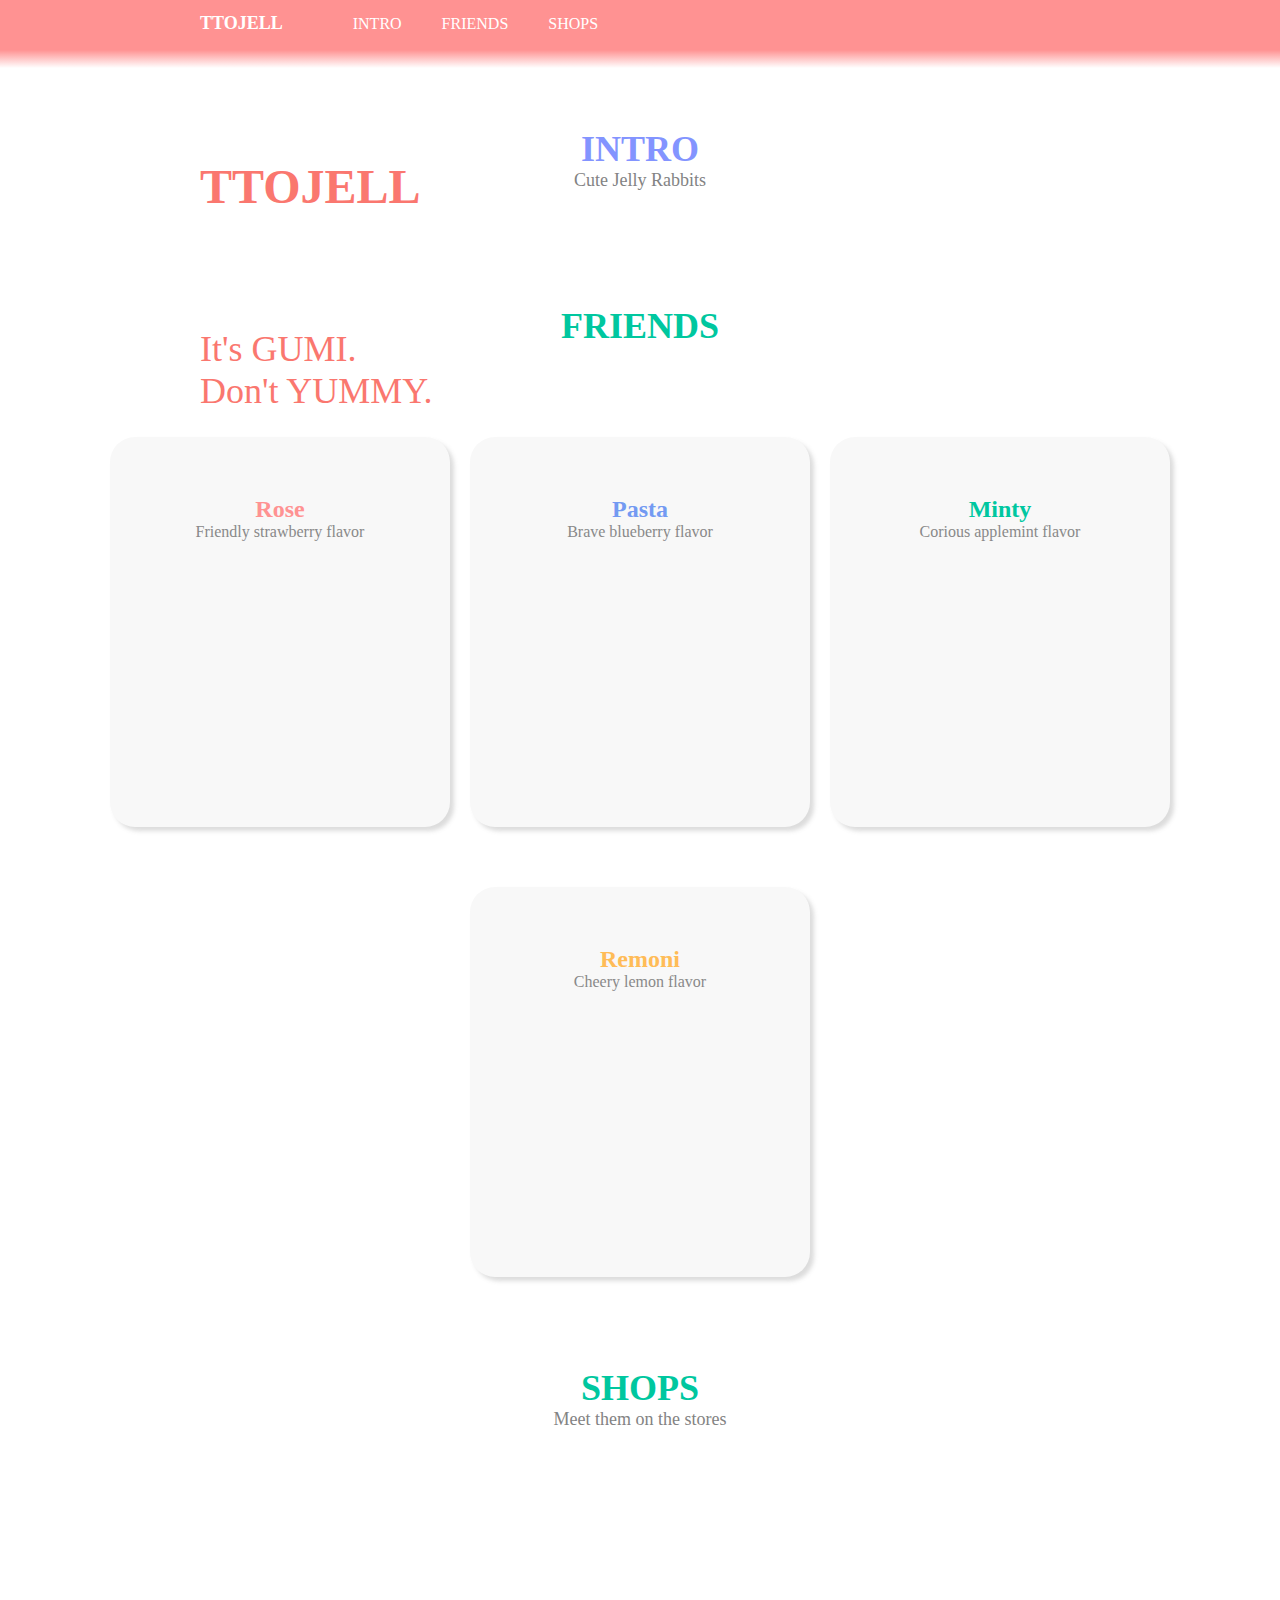
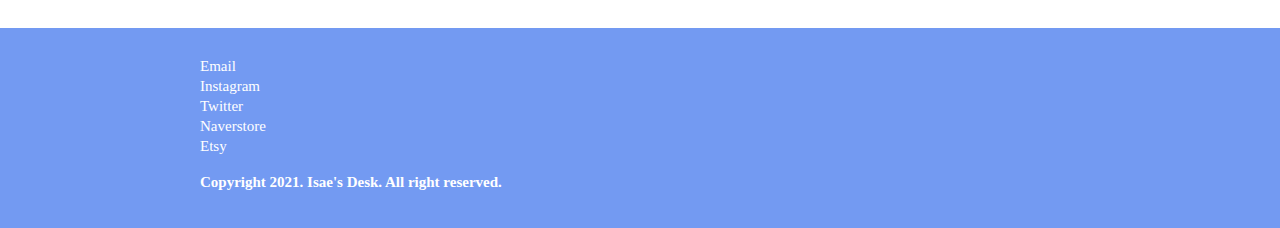
==== index.html @ 4c7acad2 "upload website doc files" ====
<!doctype html>
<html>
<head>
<meta charset="utf-8">
<title>TTOJEL</title>
<link href="ttogel.css" rel="stylesheet" type="text/css">
</head>
<body>
	<div class="wrapper">
		<header>
			<div class="header">
				<ul class="menu">
					<span class="headertitle">TTOJELL</span>
						<li class="menuitem">INTRO</li>
						<li class="menuitem">FRIENDS</li>
						<li class="menuitem">SHOPS</li>
				</ul>
			</div>
		</header>
	</div>
		<section class="main">
			<div>
				<div class="main">
					<span class="maintitle">TTOJELL</span>
				</div>
				<div>
					<span class="maintext">It's GUMI.<br>Don't YUMMY.</span>
				</div>
				<div class="mainimage">
					<img class="mainimage" src="https://github.com/Haarpuia/ttojell/blob/main/images/headerimage.png?raw=true" alt="">
				</div>
			</div>
		</section>
		<section class="INTRO">
			<div>
				<div class="introtitle">
					<center>
						<span>INTRO</span>
					</center>
				</div>
				<div class="introtext">
					<center>
						<span>Cute Jelly Rabbits</span>
					</center>
				</div>
				<div>
					<center>
						<img class="introimage" src="https://github.com/Haarpuia/ttojell/blob/main/images/introimage.png?raw=true" width="388" alt="">
					</center>
				</div>
			</div>
		</section>
		<section class="friends">
			<div>
				<center>
					<span class="friendstitle">FRIENDS</span>
				</center>
			</div>
			<div class="friendswrapper">
				<div class="friendsbox">
					<img class="friendimage" src="https://github.com/Haarpuia/ttojell/blob/main/images/roseimage.png?raw=true" alt="">
					<div>
						<span class="rosename">Rose</span>
					</div>
					<div>
						<span class="friendstext">Friendly strawberry flavor</span>
					</div>
				</div>
				<div class="friendsbox">
					<img class="friendimage" src="https://github.com/Haarpuia/ttojell/blob/main/images/pastaimage.png?raw=true" alt="">
					<div>
						<span class="pastaname">Pasta</span>
					</div>
					<div>
						<span class="friendstext">Brave blueberry flavor</span>
					</div>
				</div>
				<div class="friendsbox">
					<img class="friendimage" src="https://github.com/Haarpuia/ttojell/blob/main/images/Muntyimage.png?raw=true" alt="">
					<div>
						<span class="mintyname">Minty</span>
					</div>
					<div>
						<span class="friendstext">Corious applemint flavor</span>
					</div>
				</div>
				<div class="friendsbox">
					<img class="friendimage" src="https://github.com/Haarpuia/ttojell/blob/main/images/remoniimage.png?raw=true" alt="">
					<div>
						<span class="remoniname">Remoni</span>
					</div>
					<div>
						<span class="friendstext">Cheery lemon flavor</span>
					</div>
				</div>
			</div>
		</section>
		<section class="shops">
			<div>
				<center>
					<span class="shopstitle">SHOPS</span>
				</center>
			</div>
			<div>
				<center>
					<span class="shopstext">Meet them on the stores</span>
				</center>
			</div>
			<div class="shopswrapper">
				<div class="shopitem">
					<img class="naver" src="https://github.com/Haarpuia/ttojell/blob/main/images/naverdefault.png?raw=true" alt="">
				</div>
				<div class="shopitem">
					<img class="etsy" src="https://github.com/Haarpuia/ttojell/blob/main/images/etsydefalut.png?raw=true" alt="">
				</div>
			</div>
		</section>
		<footer>
			<div class="footerwrapper">
				<div class="footerlinks">
					<ul class="footermenu">
						<li class="menuitems">Email</li>
						<li class="menuitems">Instagram</li>
						<li class="menuitems">Twitter</li>
						<li class="menuitems">Naverstore</li>
						<li class="menuitems">Etsy</li>
					</ul>
				</div>
				<div>
					<span class="copyright">Copyright 2021. Isae's Desk. All right reserved.</span>
				</div>
			</div>
		</footer>
</body>
</html>
---- ttogel.css ----
@charset "utf-8";
/* CSS Document */
@media all and (min-width:768px) {
	header {
	width: 100%;
	height: 50px;
	background: #FF9292;
	display: flex;
	justify-content: space-between;
}
.headertitle {
	font-weight: 900; 
	color: white;
	font-size: 18px;
	align-items: center;
	padding-top: 13px;
	padding-left: 200px;
	padding-right: 50px;
}
.menu{
	list-style: none;
	font-size: 16px;
	color: white;
	align-items: center;
	display: inline-flex;
	justify-content: space-between;
}
.menuitem {
	float: left;
	padding-top: 13px;
	padding-left: 20px;
	padding-right: 20px;
	align-items: center;
	justify-content: space-between;
}
.main {
	background: linear-gradient(180deg, #FF9292 0%, rgba(236, 236, 236, 0) 100%);
}
.maintitle {
	color: #FA776F;
	font-size: 48px;
	font-weight: 900;
	display: flex;
	align-items: center;
	padding-left: 200px;
	padding-top: 109px;
	position: absolute;
	
}
.maintext { 
	color: #FA776F;
	font-size: 36px;
	display: flex;
	padding-left: 200px;
	padding-top: 278px;
	float: left;
	position: absolute;
}
.mainimage {
	max-width: 100%;
	height: auto;
}
.introtitle {
	font-size: 36px;
	font-weight: bold;
	padding-top: 60px;
	color: #8394FF;
}
.introtext {
	font-size: 18px;
	color: #838383;
}
.introimage {
	padding-top: 50px;
	padding-bottom: 60px;
}
.friendstitle {
	font-size: 36px;
	font-weight: bold;
	color: #00C79F;
}
.friendswrapper {
	display: flex;
	text-align: center;
	padding-left: 100px;
	padding-right: 100px;
	padding-top: 60px;
	justify-content: space-between;
	padding-bottom: 60px;
	flex-wrap : wrap;
}
.friendsbox {
	display: inline-block;
	width: 300px;
	height: 350px;
	background: #F8F8F8;
	box-shadow: 4px 4px 4px rgba(115, 115, 115, 0.25);
	border-radius: 25px;
	text-align: center;
	padding: 20px;
}
.rosename {
	font-weight: bold;
	font-size: 24px;
	color: #FF9292;
}
.friendstext {
	font-weight: 300;
	font-size: 16px;
	color: #898989;
}
.pastaname {
	font-weight: bold;
	font-size: 24px;
	color: #739AF2;
}
.mintyname {
	font-weight: bold;
	font-size: 24px;
	color: #00C7A0;
}
.remoniname {
	font-weight: bold;
	font-size: 24px;
	color: #FFBC57;
}
.friendimage {
	padding-bottom: 35px;
}
.shopstitle {
	font-size: 36px;
	font-weight: bold;
	color: #00C79F;
}
.shopstext {
	font-size: 18px;
	color: #838383;
}
.shopswrapper {
	display: flex;
	padding-left: 600px;
	padding-top: 60px;
	padding-right: 600px;
	justify-content: space-between;
	padding-bottom: 60px;
	align-items: center;
}
footer {
	width: 100%;
	height: 200px;
	background: #739AF2;
	padding-left: 200px;
}
.footerlinks {
	font-size: 15px;
	align-items: center;
	padding-top: 30px;
}
.footermenu {
	list-style: none;
	color: #FFFFFF;
	padding-bottom: 15px;
}
.menuitems {
	padding-bottom: 3px;
}
.copyright {
	font-size: 15px;
	font-weight: bold;
	color: #FFFFFF;
}
* {
	margin: 0;
	padding: 0;
	font-family: montserrat;
}
header {
	width: 100%;
	height: 50px;
	background: #FF9292;
	display: flex;
	justify-content: space-between;
}
.headertitle {
	font-weight: 900;
	color: white;
	font-size: 18px;
	align-items: center;
	padding-top: 13px;
	padding-left: 200px;
	padding-right: 50px;
}
.menu{
	list-style: none;
	font-size: 16px;
	color: white;
	align-items: center;
	display: inline-flex;
	justify-content: space-between;
}
.menuitem {
	float: left;
	padding-top: 13px;
	padding-left: 20px;
	padding-right: 20px;
	align-items: center;
	justify-content: space-between;
}
.main {
	background: linear-gradient(180deg, #FF9292 0%, rgba(236, 236, 236, 0) 100%);
}
.maintitle {
	color: #FA776F;
	font-size: 48px;
	font-weight: 900;
	display: flex;
	align-items: center;
	padding-left: 200px;
	padding-top: 109px;
	position: absolute;
	
}
.maintext { 
	color: #FA776F;
	font-size: 36px;
	display: flex;
	padding-left: 200px;
	padding-top: 278px;
	float: left;
	position: absolute;
}
.mainimage {
	padding-left: 400px;
}
.introtitle {
	font-size: 36px;
	font-weight: bold;
	padding-top: 60px;
	color: #8394FF;
}
.introtext {
	font-size: 18px;
	color: #838383;
}
.introimage {
	padding-top: 50px;
	padding-bottom: 60px;
}
.friendstitle {
	font-size: 36px;
	font-weight: bold;
	color: #00C79F;
}
.friendswrapper {
	display: flex;
	text-align: center;
	padding-left: 100px;
	padding-right: 100px;
	padding-top: 60px;
	padding-bottom: 60px;
	align-contents: space-around;
	justify-content: space-around;
}
.friendsbox {
	display: inline-block;
	width: 300px;
	height: 350px;
	background: #F8F8F8;
	box-shadow: 4px 4px 4px rgba(115, 115, 115, 0.25);
	border-radius: 25px;
	text-align: center;
	margin-top: 30px;
	margin-bottom: 30px;
	
}
.rosename {
	font-weight: bold;
	font-size: 24px;
	color: #FF9292;
}
.friendstext {
	font-weight: 300;
	font-size: 16px;
	color: #898989;
}
.pastaname {
	font-weight: bold;
	font-size: 24px;
	color: #739AF2;
}
.mintyname {
	font-weight: bold;
	font-size: 24px;
	color: #00C7A0;
}
.remoniname {
	font-weight: bold;
	font-size: 24px;
	color: #FFBC57;
}
.friendimage {
	padding-bottom: 35px;
}
.shopstitle {
	font-size: 36px;
	font-weight: bold;
	color: #00C79F;
}
.shopstext {
	font-size: 18px;
	color: #838383;
}
.shopswrapper {
	display: flex;
	align-contents: space-around;
	justify-content: space-around;
	padding-bottom: 60px;
	align-items: center;
	flex-wrap : wrap;
}
.shopitem {
	display: inline-block;
	margin-top: 30px;
	margin-bottom: 30px;
}
footer {
	width: 100%;
	height: 200px;
	background: #739AF2;
	padding-left: 200px;
}
.footerlinks {
	font-size: 15px;
	align-items: center;
	padding-top: 30px;
}
.footermenu {
	list-style: none;
	color: #FFFFFF;
	padding-bottom: 15px;
}
.menuitems {
	padding-bottom: 3px;
}
.copyright {
	font-size: 15px;
	font-weight: bold;
	color: #FFFFFF;
}
}
@media all and (min-width:992px) {
	header {
	width: 100%;
	height: 50px;
	background: #FF9292;
	display: flex;
	justify-content: space-between;
}
.headertitle {
	font-weight: 900; 
	color: white;
	font-size: 18px;
	align-items: center;
	padding-top: 13px;
	padding-left: 200px;
	padding-right: 50px;
}
.menu{
	list-style: none;
	font-size: 16px;
	color: white;
	align-items: center;
	display: inline-flex;
	justify-content: space-between;
}
.menuitem {
	float: left;
	padding-top: 13px;
	padding-left: 20px;
	padding-right: 20px;
	align-items: center;
	justify-content: space-between;
}
.main {
	background: linear-gradient(180deg, #FF9292 0%, rgba(236, 236, 236, 0) 100%);
}
.maintitle {
	color: #FA776F;
	font-size: 48px;
	font-weight: 900;
	display: flex;
	align-items: center;
	padding-left: 200px;
	padding-top: 109px;
	position: absolute;
	
}
.maintext { 
	color: #FA776F;
	font-size: 36px;
	display: flex;
	padding-left: 200px;
	padding-top: 278px;
	float: left;
	position: absolute;
}
.mainimage {
	max-width: 100%;
	height: auto;
}
.introtitle {
	font-size: 36px;
	font-weight: bold;
	padding-top: 60px;
	color: #8394FF;
}
.introtext {
	font-size: 18px;
	color: #838383;
}
.introimage {
	padding-top: 50px;
	padding-bottom: 60px;
}
.friendstitle {
	font-size: 36px;
	font-weight: bold;
	color: #00C79F;
}
.friendswrapper {
	display: flex;
	text-align: center;
	padding-left: 100px;
	padding-right: 100px;
	padding-top: 60px;
	justify-content: space-between;
	padding-bottom: 60px;
	flex-wrap : wrap;
}
.friendsbox {
	display: inline-block;
	width: 300px;
	height: 350px;
	background: #F8F8F8;
	box-shadow: 4px 4px 4px rgba(115, 115, 115, 0.25);
	border-radius: 25px;
	text-align: center;
	padding: 20px;
}
.rosename {
	font-weight: bold;
	font-size: 24px;
	color: #FF9292;
}
.friendstext {
	font-weight: 300;
	font-size: 16px;
	color: #898989;
}
.pastaname {
	font-weight: bold;
	font-size: 24px;
	color: #739AF2;
}
.mintyname {
	font-weight: bold;
	font-size: 24px;
	color: #00C7A0;
}
.remoniname {
	font-weight: bold;
	font-size: 24px;
	color: #FFBC57;
}
.friendimage {
	padding-bottom: 35px;
}
.shopstitle {
	font-size: 36px;
	font-weight: bold;
	color: #00C79F;
}
.shopstext {
	font-size: 18px;
	color: #838383;
}
.shopswrapper {
	display: flex;
	padding-left: 600px;
	padding-top: 60px;
	padding-right: 600px;
	justify-content: space-between;
	padding-bottom: 60px;
	align-items: center;
}
footer {
	width: 100%;
	height: 200px;
	background: #739AF2;
	padding-left: 200px;
}
.footerlinks {
	font-size: 15px;
	align-items: center;
	padding-top: 30px;
}
.footermenu {
	list-style: none;
	color: #FFFFFF;
	padding-bottom: 15px;
}
.menuitems {
	padding-bottom: 3px;
}
.copyright {
	font-size: 15px;
	font-weight: bold;
	color: #FFFFFF;
}
* {
	margin: 0;
	padding: 0;
	font-family: montserrat;
}
header {
	width: 100%;
	height: 50px;
	background: #FF9292;
	display: flex;
	justify-content: space-between;
}
.headertitle {
	font-weight: 900;
	color: white;
	font-size: 18px;
	align-items: center;
	padding-top: 13px;
	padding-left: 200px;
	padding-right: 50px;
}
.menu{
	list-style: none;
	font-size: 16px;
	color: white;
	align-items: center;
	display: inline-flex;
	justify-content: space-between;
}
.menuitem {
	float: left;
	padding-top: 13px;
	padding-left: 20px;
	padding-right: 20px;
	align-items: center;
	justify-content: space-between;
}
.main {
	background: linear-gradient(180deg, #FF9292 0%, rgba(236, 236, 236, 0) 100%);
}
.maintitle {
	color: #FA776F;
	font-size: 48px;
	font-weight: 900;
	display: flex;
	align-items: center;
	padding-left: 200px;
	padding-top: 109px;
	position: absolute;
	
}
.maintext { 
	color: #FA776F;
	font-size: 36px;
	display: flex;
	padding-left: 200px;
	padding-top: 278px;
	float: left;
	position: absolute;
}
.mainimage {
	padding-left: 400px;
}
.introtitle {
	font-size: 36px;
	font-weight: bold;
	padding-top: 60px;
	color: #8394FF;
}
.introtext {
	font-size: 18px;
	color: #838383;
}
.introimage {
	padding-top: 50px;
	padding-bottom: 60px;
}
.friendstitle {
	font-size: 36px;
	font-weight: bold;
	color: #00C79F;
}
.friendswrapper {
	display: flex;
	text-align: center;
	padding-left: 100px;
	padding-right: 100px;
	padding-top: 60px;
	padding-bottom: 60px;
	align-contents: space-around;
	justify-content: space-around;
}
.friendsbox {
	display: inline-block;
	width: 300px;
	height: 350px;
	background: #F8F8F8;
	box-shadow: 4px 4px 4px rgba(115, 115, 115, 0.25);
	border-radius: 25px;
	text-align: center;
	margin-top: 30px;
	margin-bottom: 30px;
	
}
.rosename {
	font-weight: bold;
	font-size: 24px;
	color: #FF9292;
}
.friendstext {
	font-weight: 300;
	font-size: 16px;
	color: #898989;
}
.pastaname {
	font-weight: bold;
	font-size: 24px;
	color: #739AF2;
}
.mintyname {
	font-weight: bold;
	font-size: 24px;
	color: #00C7A0;
}
.remoniname {
	font-weight: bold;
	font-size: 24px;
	color: #FFBC57;
}
.friendimage {
	padding-bottom: 35px;
}
.shopstitle {
	font-size: 36px;
	font-weight: bold;
	color: #00C79F;
}
.shopstext {
	font-size: 18px;
	color: #838383;
}
.shopswrapper {
	display: flex;
	align-contents: space-around;
	justify-content: space-around;
	padding-bottom: 60px;
	align-items: center;
	flex-wrap : wrap;
}
.shopitem {
	display: inline-block;
	margin-top: 30px;
	margin-bottom: 30px;
}
footer {
	width: 100%;
	height: 200px;
	background: #739AF2;
	padding-left: 200px;
}
.footerlinks {
	font-size: 15px;
	align-items: center;
	padding-top: 30px;
}
.footermenu {
	list-style: none;
	color: #FFFFFF;
	padding-bottom: 15px;
}
.menuitems {
	padding-bottom: 3px;
}
.copyright {
	font-size: 15px;
	font-weight: bold;
	color: #FFFFFF;
}
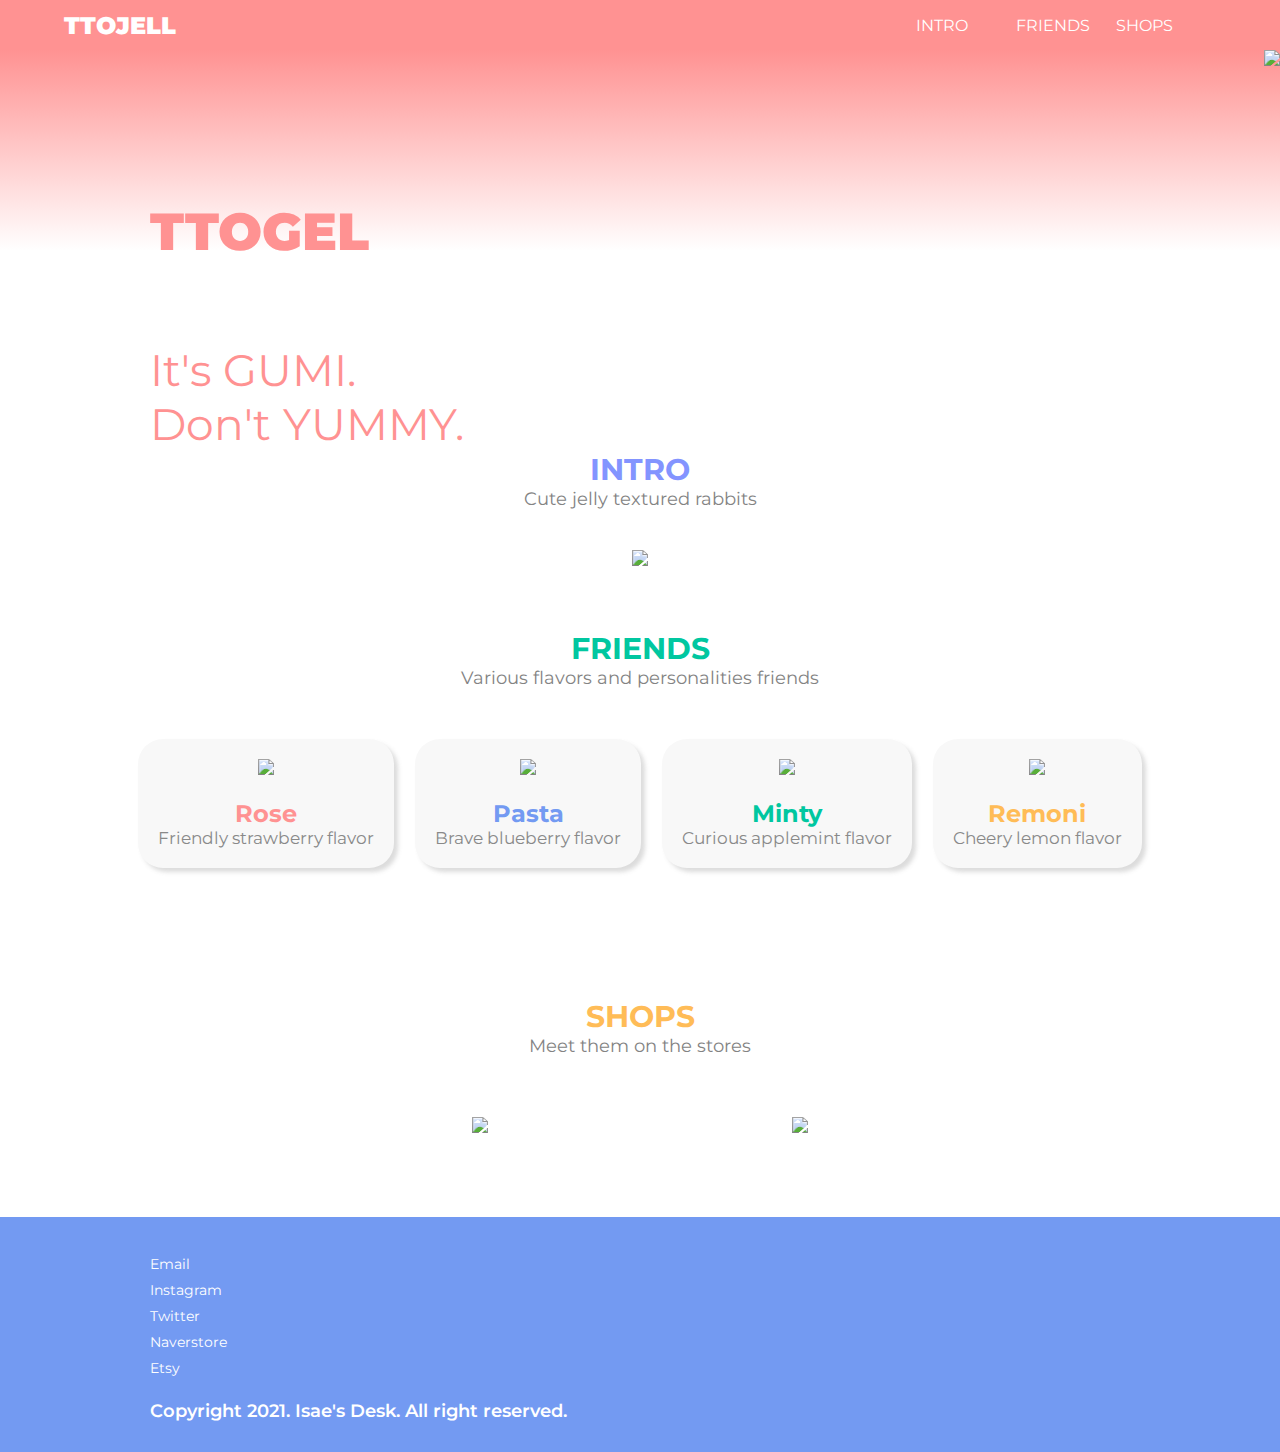
==== commit 97e7835a: "reupload html and css" ====
--- a/index.html
+++ b/index.html
@@ -2,134 +2,101 @@
 <html>
 <head>
 <meta charset="utf-8">
-<title>TTOJEL</title>
-<link href="ttogel.css" rel="stylesheet" type="text/css">
+<title>TTOJJEL</title>
+	<style>
+		@import url('https://fonts.googleapis.com/css2?family=Montserrat:ital,wght@0,100;0,200;0,300;0,400;0,500;0,600;0,700;0,800;0,900;1,100;1,200;1,300;1,400;1,500;1,600;1,700;1,800;1,900&display=swap');
+	</style>
+	<link href="ttojell.css" rel="stylesheet" type="text/css">
 </head>
 <body>
-	<div class="wrapper">
-		<header>
-			<div class="header">
-				<ul class="menu">
-					<span class="headertitle">TTOJELL</span>
-						<li class="menuitem">INTRO</li>
-						<li class="menuitem">FRIENDS</li>
-						<li class="menuitem">SHOPS</li>
-				</ul>
+	<header>
+		<div class="headerwrapper">
+			<span class="title">TTOJELL</span>
+			<div class="navwrapper">
+			<span class="navitem">INTRO</span>
+			<span class="navitem">FRIENDS</span>
+			<span class="navitem">SHOPS</span>
 			</div>
-		</header>
-	</div>
+		</div>
+	</header>
+	<main>
 		<section class="main">
-			<div>
-				<div class="main">
-					<span class="maintitle">TTOJELL</span>
+			<div class="mainwrapper">
+				<div class="maintext">
+					<h1 class="maintitle">TTOGEL</h1>
+					<span class="maindescription">It's GUMI.<br>Don't YUMMY.</span>
 				</div>
-				<div>
-					<span class="maintext">It's GUMI.<br>Don't YUMMY.</span>
-				</div>
-				<div class="mainimage">
-					<img class="mainimage" src="https://github.com/Haarpuia/ttojell/blob/main/images/headerimage.png?raw=true" alt="">
+				<div class="imagewrapeer">
+					<img class="mainimage" src="https://github.com/Haarpuia/ttojell/blob/main/images/headerimage.png?raw=true">
 				</div>
 			</div>
 		</section>
-		<section class="INTRO">
-			<div>
-				<div class="introtitle">
-					<center>
-						<span>INTRO</span>
-					</center>
-				</div>
-				<div class="introtext">
-					<center>
-						<span>Cute Jelly Rabbits</span>
-					</center>
-				</div>
-				<div>
-					<center>
-						<img class="introimage" src="https://github.com/Haarpuia/ttojell/blob/main/images/introimage.png?raw=true" width="388" alt="">
-					</center>
-				</div>
-			</div>
+		<section class="intro">
+			<center>
+			<div class="introwrapper">
+				<h1 class="introtitle">INTRO</h1>
+				<span class="introdescription">Cute jelly textured rabbits</span></div>
+				<img class="introimage" src="https://github.com/Haarpuia/ttojell/blob/main/images/introimage.png?raw=true">
+			</center>
 		</section>
 		<section class="friends">
-			<div>
+			<div class="friendswrapper">
 				<center>
-					<span class="friendstitle">FRIENDS</span>
-				</center>
-			</div>
-			<div class="friendswrapper">
-				<div class="friendsbox">
-					<img class="friendimage" src="https://github.com/Haarpuia/ttojell/blob/main/images/roseimage.png?raw=true" alt="">
-					<div>
-						<span class="rosename">Rose</span>
+				<h3 class="friendstitle">FRIENDS</h3>
+				<span class="friendsdescription">Various flavors and personalities friends</span>
+				<div class="friendsboxwrapper">
+					<div class="friendsbox">
+						<img class="characterimage" src="https://github.com/Haarpuia/ttojell/blob/main/images/roseimage.png?raw=true">
+						<h4 class="rosetitle">Rose</h4>
+						<span class="frienddescription">Friendly strawberry flavor</span>
 					</div>
-					<div>
-						<span class="friendstext">Friendly strawberry flavor</span>
+					<div class="friendsbox">
+						<img class="characterimage" src="https://github.com/Haarpuia/ttojell/blob/main/images/pastaimage.png?raw=true">
+						<h4 class="pastatitle">Pasta</h4>
+						<span class="frienddescription">Brave blueberry flavor</span>
+					</div>
+					<div class="friendsbox">
+						<img class="characterimage" src="https://github.com/Haarpuia/ttojell/blob/main/images/Muntyimage.png?raw=true">
+						<h4 class="mintytitle">Minty</h4>
+						<span class="frienddescription">Curious applemint flavor</span>
+					</div>
+					<div class="friendsbox">
+						<img class="characterimage" src="https://github.com/Haarpuia/ttojell/blob/main/images/remoniimage.png?raw=true">
+						<h4 class="remonititle">Remoni</h4>
+						<span class="frienddescription">Cheery lemon flavor</span>
 					</div>
 				</div>
-				<div class="friendsbox">
-					<img class="friendimage" src="https://github.com/Haarpuia/ttojell/blob/main/images/pastaimage.png?raw=true" alt="">
-					<div>
-						<span class="pastaname">Pasta</span>
-					</div>
-					<div>
-						<span class="friendstext">Brave blueberry flavor</span>
-					</div>
-				</div>
-				<div class="friendsbox">
-					<img class="friendimage" src="https://github.com/Haarpuia/ttojell/blob/main/images/Muntyimage.png?raw=true" alt="">
-					<div>
-						<span class="mintyname">Minty</span>
-					</div>
-					<div>
-						<span class="friendstext">Corious applemint flavor</span>
-					</div>
-				</div>
-				<div class="friendsbox">
-					<img class="friendimage" src="https://github.com/Haarpuia/ttojell/blob/main/images/remoniimage.png?raw=true" alt="">
-					<div>
-						<span class="remoniname">Remoni</span>
-					</div>
-					<div>
-						<span class="friendstext">Cheery lemon flavor</span>
-					</div>
-				</div>
+				</center>
 			</div>
 		</section>
 		<section class="shops">
-			<div>
+			<div class="shopswrapper">
 				<center>
-					<span class="shopstitle">SHOPS</span>
+				<h3 class="shopstitle">SHOPS</h3>
+				<span class="shopsdescription">Meet them on the stores</span>
+				<div class="shopitemswrapeer">
+					<div class="naver">
+						<img class="shopitem" src="https://github.com/Haarpuia/ttojell/blob/main/images/naverdefault.png?raw=true">
+					</div>
+					<div class="etsy">
+						<img class="shopitem" src="https://github.com/Haarpuia/ttojell/blob/main/images/etsydefalut.png?raw=true">
+					</div>
+				</div>
 				</center>
 			</div>
-			<div>
-				<center>
-					<span class="shopstext">Meet them on the stores</span>
-				</center>
-			</div>
-			<div class="shopswrapper">
-				<div class="shopitem">
-					<img class="naver" src="https://github.com/Haarpuia/ttojell/blob/main/images/naverdefault.png?raw=true" alt="">
-				</div>
-				<div class="shopitem">
-					<img class="etsy" src="https://github.com/Haarpuia/ttojell/blob/main/images/etsydefalut.png?raw=true" alt="">
-				</div>
-			</div>
 		</section>
-		<footer>
-			<div class="footerwrapper">
-				<div class="footerlinks">
-					<ul class="footermenu">
-						<li class="menuitems">Email</li>
-						<li class="menuitems">Instagram</li>
-						<li class="menuitems">Twitter</li>
-						<li class="menuitems">Naverstore</li>
-						<li class="menuitems">Etsy</li>
-					</ul>
-				</div>
-				<div>
-					<span class="copyright">Copyright 2021. Isae's Desk. All right reserved.</span>
-				</div>
-			</div>
-		</footer>
+	</main>
+	<footer>
+		<div class="footerwrapper">
+			<ul class="footernav">
+				<li class="footeritem">Email</li>
+				<li class="footeritem">Instagram</li>
+				<li class="footeritem">Twitter</li>
+				<li class="footeritem">Naverstore</li>
+				<li class="footeritem">Etsy</li>
+			</ul>
+		</div>
+		<span class="copyright">Copyright 2021. Isae's Desk. All right reserved.</span>
+	</footer>
 </body>
 </html>
--- a/ttojell.css
+++ b/ttojell.css
@@ -0,0 +1,355 @@
+@charset "utf-8";
+/* CSS Document */
+@media all and (min-width: 320px) {
+	* {
+		font-family: montserrat;
+		margin: 0;
+		padding: 0;
+	}
+	header {
+		display: flex;
+		width: 100%;
+		height: 50px;
+		background: #FF9292;
+		justify-content: space-between;
+		align-items: center;
+	}
+	.headerwrapper {
+		display: flex;
+		width: 100%;
+		background: #FF9292;
+		float: left;
+		color: white;
+		align-items: center;
+	}
+	.title {
+		font-weight: 900;
+		background: #FF9292;
+		font-size: 24px;
+		padding-left: 5%;
+	}
+	.navwrapper {
+		display: flex;
+		margin-left: auto;
+		background: #FF9292;
+		padding-right: 5%;
+	}
+	.navitem {
+		width: 100px;
+		background: #FF9292;
+	}
+	.introwrapper {
+		padding-bottom: 40px;
+	}
+	.introtitle {
+		color: #8394FF;
+		font-size: 30px;
+	}
+	.introdescription {
+		font-size: 18px;
+		color: #838383;
+	}
+	.introimage {
+		width: 30%
+	}
+	.mainwrapper {
+		width: 100%;
+		background: linear-gradient(180deg, #FF9292 0%, rgba(236, 236, 236, 0) 50%);
+		display: flex;
+		justify-content: space-between;
+		padding: 0;
+	}
+	.maintext {
+		padding-left: 150px;
+		padding-top: 150px;
+	}
+	.maintitle {
+		color: #FF9292;
+		font-weight: 900;
+		font-size: 52px;
+		padding-bottom: 80px;
+	}
+	.maindescription {
+		color: #FF9292;
+		font-size: 44px;
+	}
+	.friendswrapper {
+		width: 100%;
+		height: auto;
+		padding: 60px 0px 60px 0px;
+	}
+	.friendsboxwrapper {
+		display: flex;
+		width: 80%;
+		justify-content: space-around;
+		padding-top: 40px;
+		flex-wrap : wrap;
+	}
+	.friendstitle {
+		font-size: 30px;
+		color: #00C7A0;
+	}
+	.friendsdescription {
+		font-size: 18px;
+		color: #838383;
+	}	
+	.friendsbox {
+		width: auto;
+		background: #F8F8F8;
+		box-shadow: 4px 4px 4px rgba(115, 115, 115, 0.25);
+		border-radius: 25px;
+		align-items: center;
+		text-align: center;
+		padding: 20px;
+		margin: 10px;
+	}
+	.rosetitle {
+		color: #FF9292;
+		font-size: 24px;
+		font-weight: 700;
+	}
+	.pastatitle {
+		color: #739AF2;
+		font-size: 24px;
+		font-weight: 700;
+	}
+	.mintytitle {
+		color: #00C7A0;
+		font-size: 24px;
+		font-weight: 700;
+	}
+	.remonititle {
+		color: #FFBC57;
+		font-size: 24px;
+		font-weight: 700;
+	}
+	.frienddescription {
+		color: #898989;
+		font-size: 17px;
+		font-weight: normal;
+	}
+	.characterimage {
+		width: 100%;
+		padding-bottom: 20px;
+	}
+	.shopswrapper {
+		padding: 60px 0px 60px 0px;
+	}
+	.shopstitle {
+		font-size: 30px;
+		color: #FFBC57;
+	}
+	.shopsdescription {
+		font-size: 18px;
+		color: #838383;
+	}
+	.shopitemswrapeer {
+		display: flex;
+		width: 50%;
+		justify-content: space-around;
+		padding-top: 40px;
+		align-items: center;
+		flex-wrap : wrap;
+	}
+	.shopitem {
+		margin: 20px;
+	}
+	footer {
+		width: 100%;
+		height: auto;
+		background: #739AF2;
+		padding: 30px 0px 30px 150px;
+		color: white;
+	}
+	.footerwrapper {
+		padding-bottom: 15px;
+		font-size: 14px;
+	}
+	.footernav {
+		list-style: none;
+	}
+	.footeritem {
+		margin: 8px 0px;
+	}
+	.copyright {
+		font-weight: 600;
+		font-size: 18px;
+	}
+
+@media all and (min-width: 768px) {
+	* {
+		font-family: montserrat;
+		margin: 0;
+		padding: 0;
+	}
+	header {
+		display: flex;
+		width: 100%;
+		height: 50px;
+		background: #FF9292;
+		justify-content: space-between;
+		align-items: center;
+	}
+	.headerwrapper {
+		display: flex;
+		width: 100%;
+		background: #FF9292;
+		float: left;
+		color: white;
+		align-items: center;
+	}
+	.title {
+		font-weight: 900;
+		background: #FF9292;
+		font-size: 24px;
+		padding-left: 5%;
+	}
+	.navwrapper {
+		display: flex;
+		margin-left: auto;
+		background: #FF9292;
+		padding-right: 5%;
+	}
+	.navitem {
+		width: 100px;
+		background: #FF9292;
+	}
+	.introwrapper {
+		padding-bottom: 40px;
+	}
+	.introtitle {
+		color: #8394FF;
+		font-size: 30px;
+	}
+	.introdescription {
+		font-size: 18px;
+		color: #838383;
+	}
+	.introimage {
+		width: 30%
+	}
+	.mainwrapper {
+		width: 100%;
+		background: linear-gradient(180deg, #FF9292 0%, rgba(236, 236, 236, 0) 50%);
+		display: flex;
+		justify-content: space-between;
+		padding: 0;
+	}
+	.maintext {
+		padding-left: 150px;
+		padding-top: 150px;
+	}
+	.maintitle {
+		color: #FF9292;
+		font-weight: 900;
+		font-size: 52px;
+		padding-bottom: 80px;
+	}
+	.maindescription {
+		color: #FF9292;
+		font-size: 44px;
+	}
+	.friendswrapper {
+		width: 100%;
+		height: auto;
+		padding: 60px 0px 60px 0px;
+	}
+	.friendsboxwrapper {
+		display: flex;
+		width: 80%;
+		justify-content: space-around;
+		padding-top: 40px;
+		flex-wrap : wrap;
+	}
+	.friendstitle {
+		font-size: 30px;
+		color: #00C7A0;
+	}
+	.friendsdescription {
+		font-size: 18px;
+		color: #838383;
+	}	
+	.friendsbox {
+		width: auto;
+		background: #F8F8F8;
+		box-shadow: 4px 4px 4px rgba(115, 115, 115, 0.25);
+		border-radius: 25px;
+		align-items: center;
+		text-align: center;
+		padding: 20px;
+		margin: 10px;
+	}
+	.rosetitle {
+		color: #FF9292;
+		font-size: 24px;
+		font-weight: 700;
+	}
+	.pastatitle {
+		color: #739AF2;
+		font-size: 24px;
+		font-weight: 700;
+	}
+	.mintytitle {
+		color: #00C7A0;
+		font-size: 24px;
+		font-weight: 700;
+	}
+	.remonititle {
+		color: #FFBC57;
+		font-size: 24px;
+		font-weight: 700;
+	}
+	.frienddescription {
+		color: #898989;
+		font-size: 17px;
+		font-weight: normal;
+	}
+	.characterimage {
+		width: 100%;
+		padding-bottom: 20px;
+	}
+	.shopswrapper {
+		padding: 60px 0px 60px 0px;
+	}
+	.shopstitle {
+		font-size: 30px;
+		color: #FFBC57;
+	}
+	.shopsdescription {
+		font-size: 18px;
+		color: #838383;
+	}
+	.shopitemswrapeer {
+		display: flex;
+		width: 50%;
+		justify-content: space-around;
+		padding-top: 40px;
+		align-items: center;
+		flex-wrap : wrap;
+	}
+	.shopitem {
+		margin: 20px;
+	}
+	footer {
+		width: 100%;
+		height: auto;
+		background: #739AF2;
+		padding: 30px 0px 30px 150px;
+		color: white;
+	}
+	.footerwrapper {
+		padding-bottom: 15px;
+		font-size: 14px;
+	}
+	.footernav {
+		list-style: none;
+	}
+	.footeritem {
+		margin: 8px 0px;
+	}
+	.copyright {
+		font-weight: 600;
+		font-size: 18px;
+	}
+	}
+}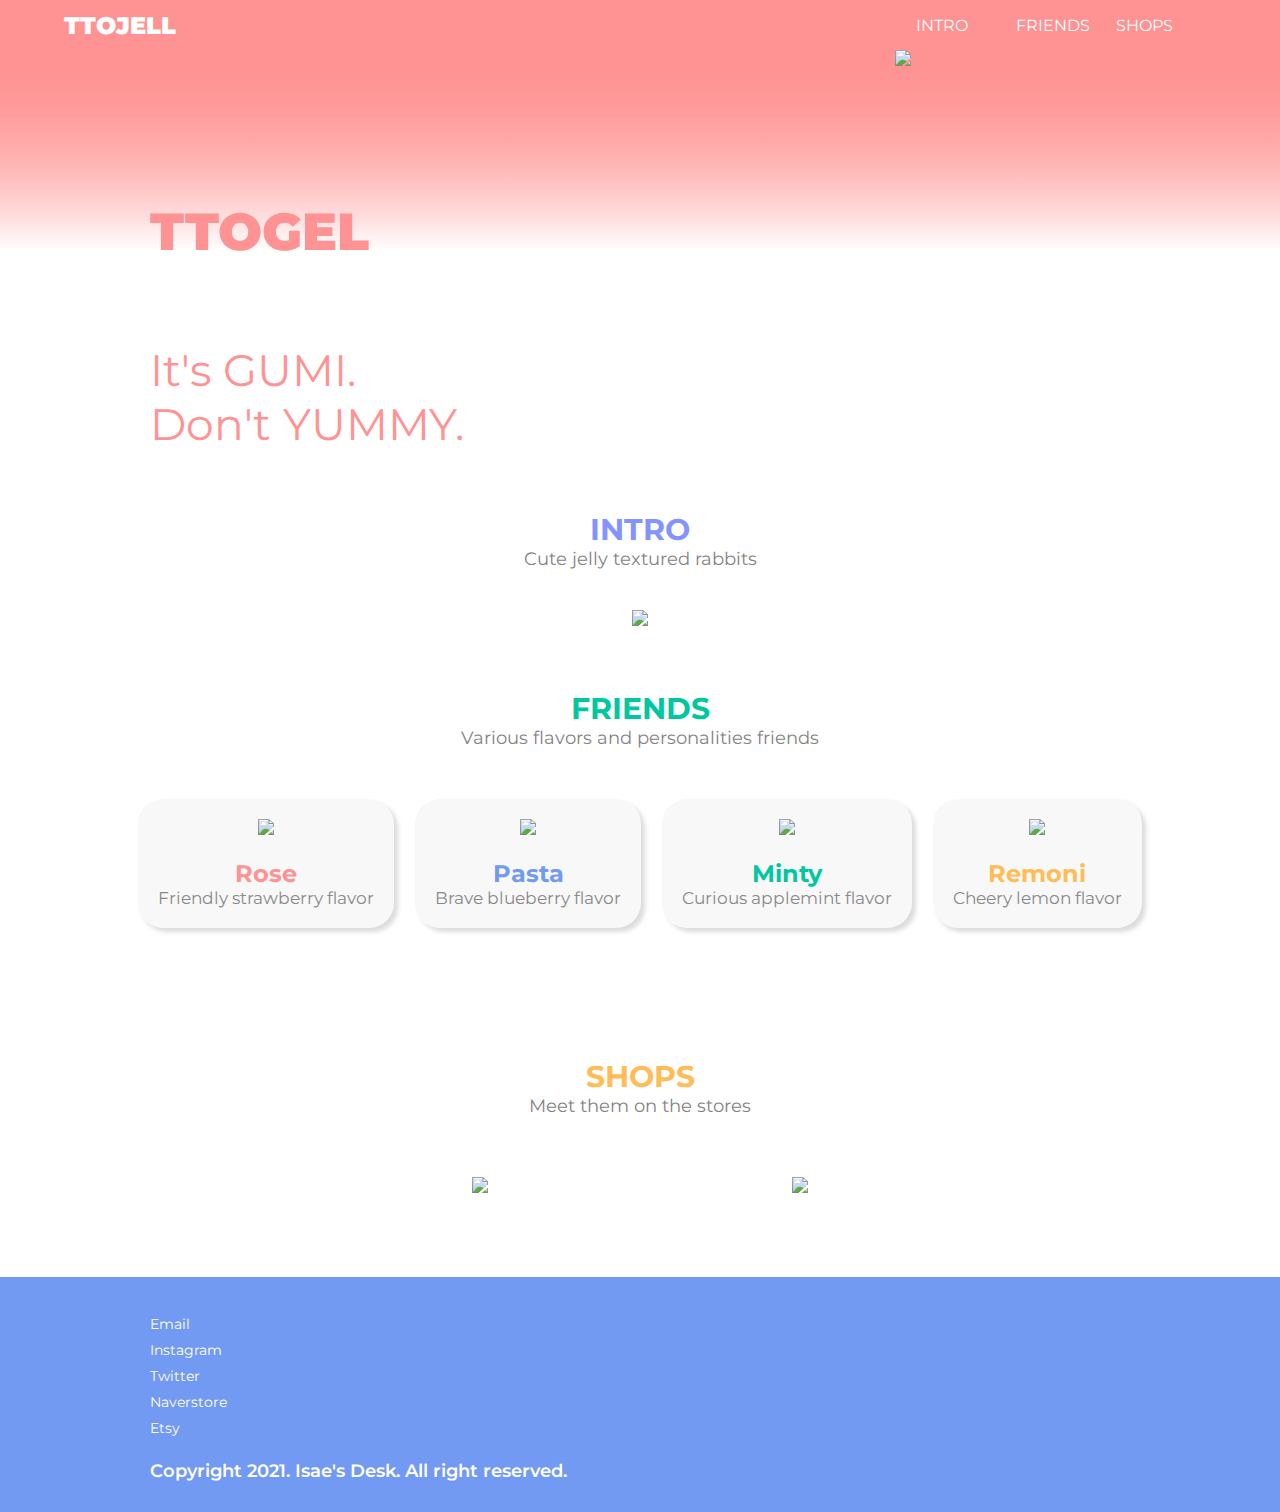
==== commit 7bb32b0d: "update html and css files" ====
--- a/index.html
+++ b/index.html
@@ -16,11 +16,12 @@
 			<span class="navitem">INTRO</span>
 			<span class="navitem">FRIENDS</span>
 			<span class="navitem">SHOPS</span>
-			</div>
+			</div>	
 		</div>
 	</header>
 	<main>
 		<section class="main">
+			<center>
 			<div class="mainwrapper">
 				<div class="maintext">
 					<h1 class="maintitle">TTOGEL</h1>
@@ -30,6 +31,7 @@
 					<img class="mainimage" src="https://github.com/Haarpuia/ttojell/blob/main/images/headerimage.png?raw=true">
 				</div>
 			</div>
+			</center>
 		</section>
 		<section class="intro">
 			<center>
@@ -96,7 +98,7 @@
 				<li class="footeritem">Etsy</li>
 			</ul>
 		</div>
-		<span class="copyright">Copyright 2021. Isae's Desk. All right reserved.</span>
+		<span class="copyright">Copyright 2021. Isae's Desk. All right reserved.</span>	
 	</footer>
 </body>
 </html>
--- a/ttojell.css
+++ b/ttojell.css
@@ -16,52 +16,39 @@
 	}
 	.headerwrapper {
 		display: flex;
-		width: 100%;
+		width: 90%;
 		background: #FF9292;
 		float: left;
 		color: white;
 		align-items: center;
+		justify-content: space-around;
 	}
 	.title {
+		width: 10%;
 		font-weight: 900;
 		background: #FF9292;
 		font-size: 24px;
-		padding-left: 5%;
 	}
 	.navwrapper {
 		display: flex;
 		margin-left: auto;
 		background: #FF9292;
-		padding-right: 5%;
+		justify-content: space-between;
 	}
 	.navitem {
-		width: 100px;
-		background: #FF9292;
-	}
-	.introwrapper {
-		padding-bottom: 40px;
-	}
-	.introtitle {
-		color: #8394FF;
-		font-size: 30px;
-	}
-	.introdescription {
-		font-size: 18px;
-		color: #838383;
-	}
-	.introimage {
-		width: 30%
+		background: #FF9292;
+	}
+	.main {
+		background: linear-gradient(180deg, #FF9292 0%, rgba(236, 236, 236, 0) 50%);
 	}
 	.mainwrapper {
-		width: 100%;
-		background: linear-gradient(180deg, #FF9292 0%, rgba(236, 236, 236, 0) 50%);
-		display: flex;
+		width: 90%;
 		justify-content: space-between;
 		padding: 0;
 	}
 	.maintext {
-		padding-left: 150px;
-		padding-top: 150px;
+		width: 40%;
+		text-align: left;
 	}
 	.maintitle {
 		color: #FF9292;
@@ -72,6 +59,27 @@
 	.maindescription {
 		color: #FF9292;
 		font-size: 44px;
+	}
+	.imagewrapeer {
+		width: 80%;
+		align-items: center;
+		margin: 0 auto;
+		justify-content: flex-end;
+	}
+	.introwrapper {
+		padding: 60px 0px 0px 0px;
+		padding-bottom: 40px;
+	}
+	.introtitle {
+		color: #8394FF;
+		font-size: 30px;
+	}
+	.introdescription {
+		font-size: 18px;
+		color: #838383;
+	}
+	.introimage {
+		width: 30%
 	}
 	.friendswrapper {
 		width: 100%;
@@ -155,10 +163,9 @@
 		margin: 20px;
 	}
 	footer {
-		width: 100%;
+		width: 90%;
 		height: auto;
 		background: #739AF2;
-		padding: 30px 0px 30px 150px;
 		color: white;
 	}
 	.footerwrapper {
@@ -175,7 +182,7 @@
 		font-weight: 600;
 		font-size: 18px;
 	}
-
+}
 @media all and (min-width: 768px) {
 	* {
 		font-family: montserrat;
@@ -338,6 +345,7 @@
 		color: white;
 	}
 	.footerwrapper {
+		text-align: left;
 		padding-bottom: 15px;
 		font-size: 14px;
 	}
@@ -351,5 +359,4 @@
 		font-weight: 600;
 		font-size: 18px;
 	}
-	}
 }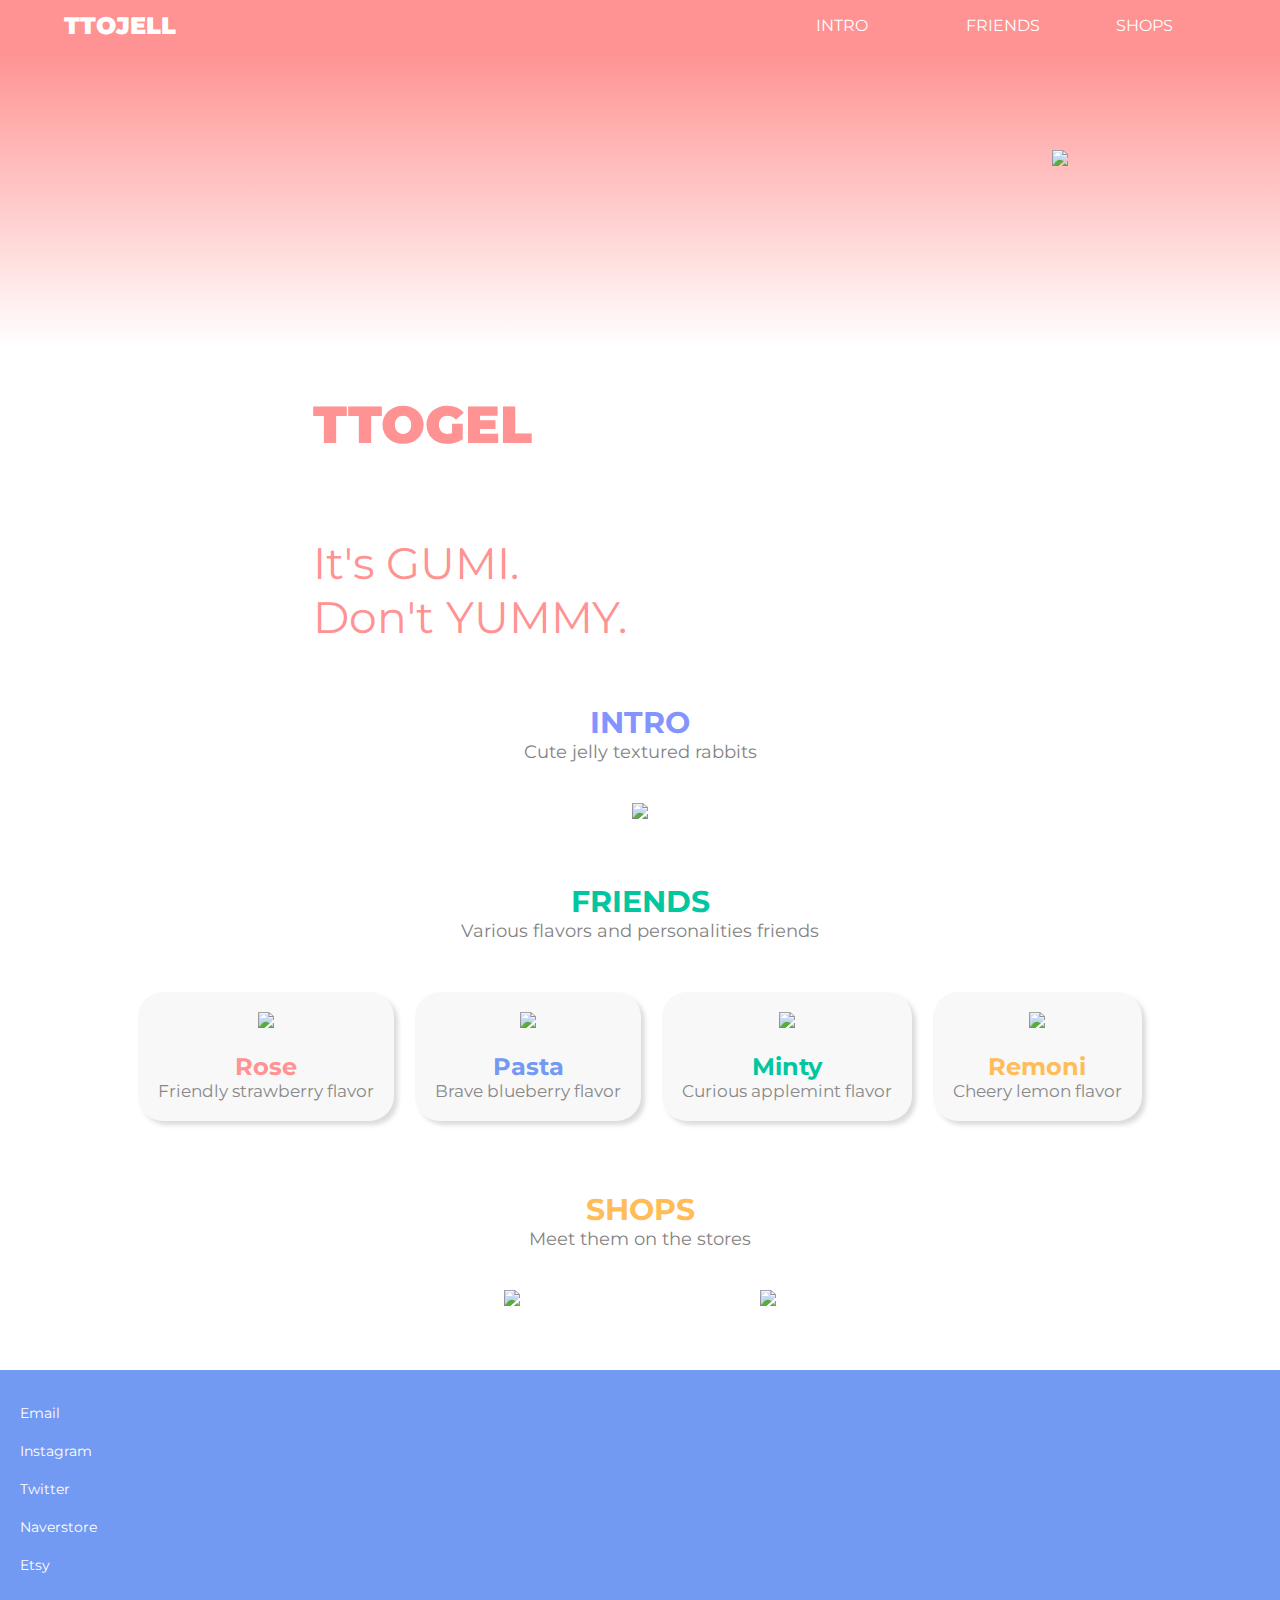
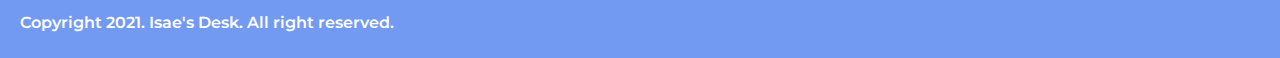
==== commit 235189a3: "update html and css" ====
--- a/index.html
+++ b/index.html
@@ -24,8 +24,9 @@
 			<center>
 			<div class="mainwrapper">
 				<div class="maintext">
+					<h1 class="maintitle">&nbsp;</h1>
 					<h1 class="maintitle">TTOGEL</h1>
-					<span class="maindescription">It's GUMI.<br>Don't YUMMY.</span>
+<span class="maindescription">It's GUMI.<br>Don't YUMMY.</span>
 				</div>
 				<div class="imagewrapeer">
 					<img class="mainimage" src="https://github.com/Haarpuia/ttojell/blob/main/images/headerimage.png?raw=true">
@@ -89,6 +90,7 @@
 		</section>
 	</main>
 	<footer>
+		<center>
 		<div class="footerwrapper">
 			<ul class="footernav">
 				<li class="footeritem">Email</li>
@@ -97,8 +99,9 @@
 				<li class="footeritem">Naverstore</li>
 				<li class="footeritem">Etsy</li>
 			</ul>
+			<span class="copyright">Copyright 2021. Isae's Desk. All right reserved.</span>	
 		</div>
-		<span class="copyright">Copyright 2021. Isae's Desk. All right reserved.</span>	
+		</center>
 	</footer>
 </body>
 </html>
--- a/ttojell.css
+++ b/ttojell.css
@@ -1,6 +1,6 @@
 @charset "utf-8";
 /* CSS Document */
-@media all and (min-width: 320px) {
+@media all and (max-width: 320px) {
 	* {
 		font-family: montserrat;
 		margin: 0;
@@ -21,10 +21,10 @@
 		float: left;
 		color: white;
 		align-items: center;
-		justify-content: space-around;
+		margin: 0 auto;
+		flex-wrap: wrap;
 	}
 	.title {
-		width: 10%;
 		font-weight: 900;
 		background: #FF9292;
 		font-size: 24px;
@@ -32,26 +32,28 @@
 	.navwrapper {
 		display: flex;
 		margin-left: auto;
-		background: #FF9292;
 		justify-content: space-between;
+		background: #FF9292;
+		width: 400px;
 	}
 	.navitem {
 		background: #FF9292;
 	}
-	.main {
+	.mainwrapper {
+		width: 100%;
 		background: linear-gradient(180deg, #FF9292 0%, rgba(236, 236, 236, 0) 50%);
-	}
-	.mainwrapper {
-		width: 90%;
-		justify-content: space-between;
+		display: flex;
+		justify-content: space-around;
 		padding: 0;
+		text-align: left;
+		flex-wrap: wrap;
 	}
 	.maintext {
-		width: 40%;
-		text-align: left;
+		padding-left: 100px;
+		padding-top: 200px;
 	}
 	.maintitle {
-		color: #FF9292;
+		color: white;
 		font-weight: 900;
 		font-size: 52px;
 		padding-bottom: 80px;
@@ -60,26 +62,24 @@
 		color: #FF9292;
 		font-size: 44px;
 	}
-	.imagewrapeer {
-		width: 80%;
-		align-items: center;
-		margin: 0 auto;
-		justify-content: flex-end;
+	.mainimage {
+		width: 100%;
+		padding-top: 100px;
 	}
 	.introwrapper {
-		padding: 60px 0px 0px 0px;
 		padding-bottom: 40px;
 	}
 	.introtitle {
 		color: #8394FF;
 		font-size: 30px;
+		padding-top: 60px;
 	}
 	.introdescription {
 		font-size: 18px;
 		color: #838383;
 	}
 	.introimage {
-		width: 30%
+		width: 40%
 	}
 	.friendswrapper {
 		width: 100%;
@@ -141,7 +141,7 @@
 		padding-bottom: 20px;
 	}
 	.shopswrapper {
-		padding: 60px 0px 60px 0px;
+		padding: 0px 0px 60px 0px;
 	}
 	.shopstitle {
 		font-size: 30px;
@@ -153,37 +153,48 @@
 	}
 	.shopitemswrapeer {
 		display: flex;
-		width: 50%;
+		width: 40%;
 		justify-content: space-around;
 		padding-top: 40px;
 		align-items: center;
 		flex-wrap : wrap;
 	}
 	.shopitem {
-		margin: 20px;
+		margin: 30 auto;
+		width: 150px;
 	}
 	footer {
-		width: 90%;
+		display: flex;
+		width: 100%;
 		height: auto;
 		background: #739AF2;
 		color: white;
+		align-items: center;
 	}
 	.footerwrapper {
+		width: 300px;
+		line-height: 30px;
+		text-align: left;
 		padding-bottom: 15px;
 		font-size: 14px;
+		padding: 20px 0px 20px 20px;
 	}
 	.footernav {
+		width: 90%;
 		list-style: none;
+		padding-bottom: 20px;
 	}
 	.footeritem {
 		margin: 8px 0px;
 	}
 	.copyright {
 		font-weight: 600;
-		font-size: 18px;
-	}
+		font-size: 16px;
+	}
+
+
 }
-@media all and (min-width: 768px) {
+@media all and (min-width: 320px) {
 	* {
 		font-family: montserrat;
 		margin: 0;
@@ -199,55 +210,45 @@
 	}
 	.headerwrapper {
 		display: flex;
-		width: 100%;
+		width: 90%;
 		background: #FF9292;
 		float: left;
 		color: white;
 		align-items: center;
+		margin: 0 auto;
+		flex-wrap: wrap;
 	}
 	.title {
 		font-weight: 900;
 		background: #FF9292;
 		font-size: 24px;
-		padding-left: 5%;
 	}
 	.navwrapper {
 		display: flex;
 		margin-left: auto;
-		background: #FF9292;
-		padding-right: 5%;
+		justify-content: space-between;
+		background: #FF9292;
+		width: 400px;
 	}
 	.navitem {
 		width: 100px;
 		background: #FF9292;
 	}
-	.introwrapper {
-		padding-bottom: 40px;
-	}
-	.introtitle {
-		color: #8394FF;
-		font-size: 30px;
-	}
-	.introdescription {
-		font-size: 18px;
-		color: #838383;
-	}
-	.introimage {
-		width: 30%
-	}
 	.mainwrapper {
 		width: 100%;
 		background: linear-gradient(180deg, #FF9292 0%, rgba(236, 236, 236, 0) 50%);
 		display: flex;
-		justify-content: space-between;
+		justify-content: space-around;
 		padding: 0;
+		text-align: left;
+		flex-wrap: wrap;
 	}
 	.maintext {
-		padding-left: 150px;
-		padding-top: 150px;
+		padding-left: 100px;
+		padding-top: 200px;
 	}
 	.maintitle {
-		color: #FF9292;
+		color: white;
 		font-weight: 900;
 		font-size: 52px;
 		padding-bottom: 80px;
@@ -255,6 +256,25 @@
 	.maindescription {
 		color: #FF9292;
 		font-size: 44px;
+	}
+	.mainimage {
+		width: auto;
+		padding-top: 100px;
+	}
+	.introwrapper {
+		padding-bottom: 40px;
+	}
+	.introtitle {
+		color: #8394FF;
+		font-size: 30px;
+		padding-top: 60px;
+	}
+	.introdescription {
+		font-size: 18px;
+		color: #838383;
+	}
+	.introimage {
+		width: 40%
 	}
 	.friendswrapper {
 		width: 100%;
@@ -316,7 +336,7 @@
 		padding-bottom: 20px;
 	}
 	.shopswrapper {
-		padding: 60px 0px 60px 0px;
+		padding: 0px 0px 60px 0px;
 	}
 	.shopstitle {
 		font-size: 30px;
@@ -328,35 +348,244 @@
 	}
 	.shopitemswrapeer {
 		display: flex;
-		width: 50%;
+		width: 40%;
 		justify-content: space-around;
 		padding-top: 40px;
 		align-items: center;
 		flex-wrap : wrap;
 	}
 	.shopitem {
-		margin: 20px;
+		margin: 30 auto;
+		width: 150px;
 	}
 	footer {
+		display: flex;
 		width: 100%;
 		height: auto;
 		background: #739AF2;
-		padding: 30px 0px 30px 150px;
-		color: white;
+		color: white;
+		align-items: center;
 	}
 	.footerwrapper {
+		width: 500px;
+		line-height: 30px;
 		text-align: left;
 		padding-bottom: 15px;
 		font-size: 14px;
+		padding: 20px 0px 20px 20px;
 	}
 	.footernav {
+		width: 90%;
 		list-style: none;
+		padding-bottom: 20px;
 	}
 	.footeritem {
 		margin: 8px 0px;
 	}
 	.copyright {
 		font-weight: 600;
-		font-size: 18px;
-	}
-}+		font-size: 16px;
+	}
+
+}
+@media all and (min-width: 760px) {
+	* {
+		font-family: montserrat;
+		margin: 0;
+		padding: 0;
+	}
+	header {
+		display: flex;
+		width: 100%;
+		height: 50px;
+		background: #FF9292;
+		justify-content: space-between;
+		align-items: center;
+	}
+	.headerwrapper {
+		display: flex;
+		width: 90%;
+		background: #FF9292;
+		float: left;
+		color: white;
+		align-items: center;
+		margin: 0 auto;
+		flex-wrap: wrap;
+	}
+	.title {
+		font-weight: 900;
+		background: #FF9292;
+		font-size: 24px;
+	}
+	.navwrapper {
+		display: flex;
+		margin-left: auto;
+		justify-content: space-between;
+		background: #FF9292;
+		width: 400px;
+	}
+	.navitem {
+		width: 100px;
+		background: #FF9292;
+	}
+	.mainwrapper {
+		width: 100%;
+		background: linear-gradient(180deg, #FF9292 0%, rgba(236, 236, 236, 0) 50%);
+		display: flex;
+		justify-content: space-around;
+		padding: 0;
+		text-align: left;
+		flex-wrap: wrap;
+	}
+	.maintext {
+		padding-left: 100px;
+		padding-top: 200px;
+	}
+	.maintitle {
+		color: #FF9292;
+		font-weight: 900;
+		font-size: 52px;
+		padding-bottom: 80px;
+	}
+	.maindescription {
+		color: #FF9292;
+		font-size: 44px;
+	}
+	.mainimage {
+		width: auto;
+		padding-top: 100px;
+	}
+	.introwrapper {
+		padding-bottom: 40px;
+	}
+	.introtitle {
+		color: #8394FF;
+		font-size: 30px;
+		padding-top: 60px;
+	}
+	.introdescription {
+		font-size: 18px;
+		color: #838383;
+	}
+	.introimage {
+		width: 40%
+	}
+	.friendswrapper {
+		width: 100%;
+		height: auto;
+		padding: 60px 0px 60px 0px;
+	}
+	.friendsboxwrapper {
+		display: flex;
+		width: 80%;
+		justify-content: space-around;
+		padding-top: 40px;
+		flex-wrap : wrap;
+	}
+	.friendstitle {
+		font-size: 30px;
+		color: #00C7A0;
+	}
+	.friendsdescription {
+		font-size: 18px;
+		color: #838383;
+	}	
+	.friendsbox {
+		width: auto;
+		background: #F8F8F8;
+		box-shadow: 4px 4px 4px rgba(115, 115, 115, 0.25);
+		border-radius: 25px;
+		align-items: center;
+		text-align: center;
+		padding: 20px;
+		margin: 10px;
+	}
+	.rosetitle {
+		color: #FF9292;
+		font-size: 24px;
+		font-weight: 700;
+	}
+	.pastatitle {
+		color: #739AF2;
+		font-size: 24px;
+		font-weight: 700;
+	}
+	.mintytitle {
+		color: #00C7A0;
+		font-size: 24px;
+		font-weight: 700;
+	}
+	.remonititle {
+		color: #FFBC57;
+		font-size: 24px;
+		font-weight: 700;
+	}
+	.frienddescription {
+		color: #898989;
+		font-size: 17px;
+		font-weight: normal;
+	}
+	.characterimage {
+		width: 100%;
+		padding-bottom: 20px;
+	}
+	.shopswrapper {
+		padding: 0px 0px 60px 0px;
+	}
+	.shopstitle {
+		font-size: 30px;
+		color: #FFBC57;
+	}
+	.shopsdescription {
+		font-size: 18px;
+		color: #838383;
+	}
+	.shopitemswrapeer {
+		display: flex;
+		width: 40%;
+		justify-content: space-around;
+		padding-top: 40px;
+		align-items: center;
+		flex-wrap : wrap;
+	}
+	.shopitem {
+		margin: 30 auto;
+		width: 150px;
+	}
+	footer {
+		display: flex;
+		width: 100%;
+		height: auto;
+		background: #739AF2;
+		color: white;
+		align-items: center;
+	}
+	.footerwrapper {
+		width: 500px;
+		line-height: 30px;
+		text-align: left;
+		padding-bottom: 15px;
+		font-size: 14px;
+		padding: 20px 0px 20px 20px;
+	}
+	.footernav {
+		width: 90%;
+		list-style: none;
+		padding-bottom: 20px;
+	}
+	.footeritem {
+		margin: 8px 0px;
+	}
+	.copyright {
+		font-weight: 600;
+		font-size: 16px;
+	}
+}
+@media screen and (max-width: 760px) {
+	.title {
+		padding: 30px 0 30px 0;
+	}
+	.navwrapper {
+		width: 100%;
+	}
+}	
